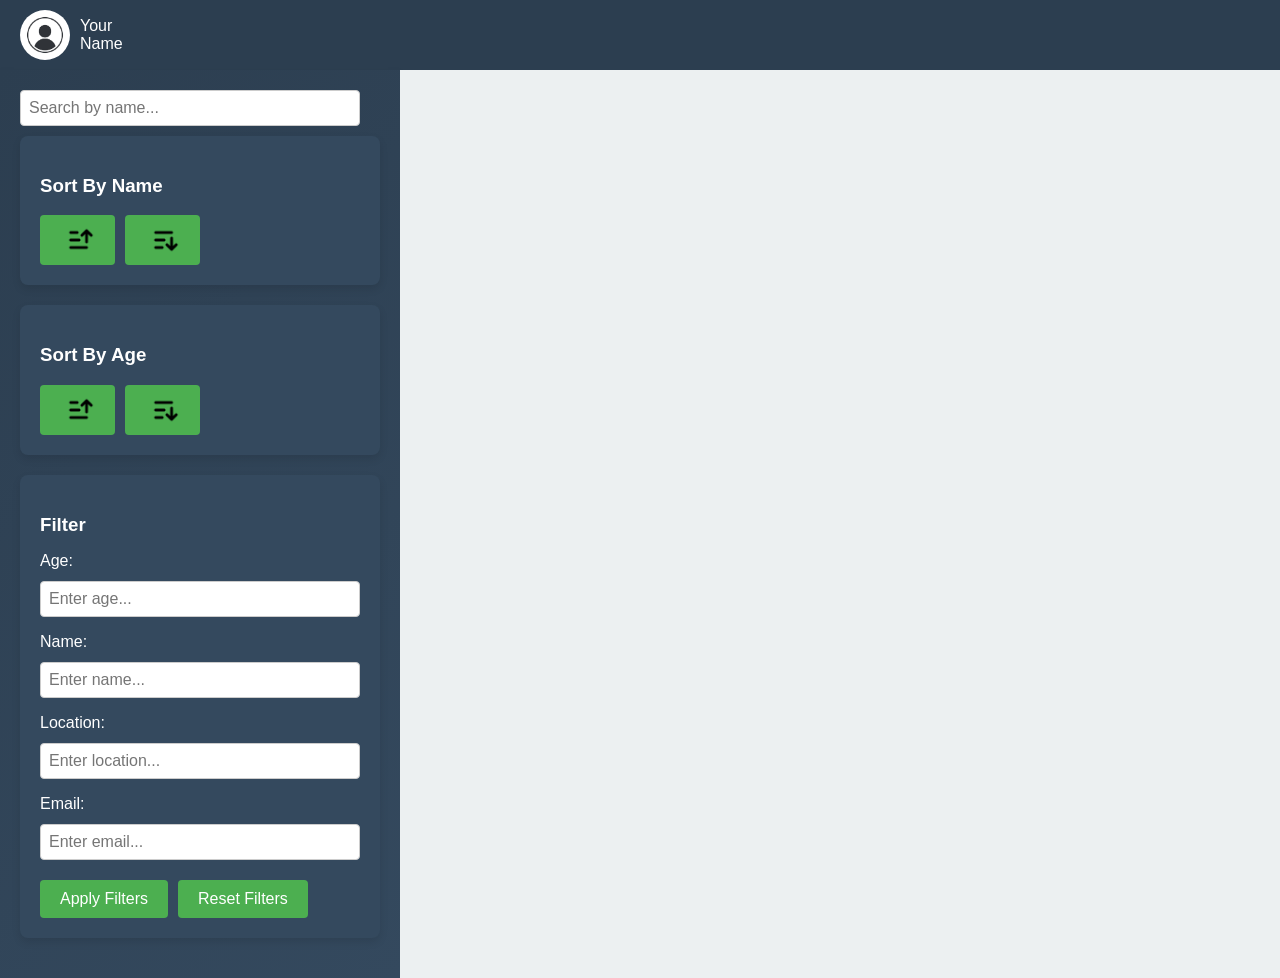
==== index2.html @ a0b68b73 "IAddNormalPathToImages" ====
<!DOCTYPE html>
<html lang="en">
<head>
    <meta charset="UTF-8">
    <meta name="viewport" content="width=device-width, initial-scale=1.0">
    <title>Document</title>
    <link rel="stylesheet" href="style2.css">
</head>

<body>
    <header>
        <div class="head">
            <img src="../photo.jpg" alt="photo">
            <span>Your Name</span>
            <button id="logout-button" class="logout">LogOut</button>
        </div>
    </header>
    <main>
        <div id="manipulate" class="manipulate">
            <input type="text" id="searchInput" placeholder="Search by name...">
            <div class="sort-block">
              <h3>Sort By Name</h3>
              <div class="sort-buttons">
                <button id="sortByNameAsc" class="sort-button" data-sort="nameAsc">
                  <img src="../2.png" alt="" width="30px">
                </button>
                <button id="sortByNameDesc" class="sort-button" data-sort="nameDesc">
                  <img src="../1.png" alt="" width="30px">
                </button>
              </div>
            </div>
            <div class="sort-block">
              <h3>Sort By Age</h3>
              <div class="sort-buttons">
                <button id="sortByAgeAsc" class="sort-button" data-sort="ageAsc">
                  <img src="../2.png" alt="" width="30px">
                </button>
                <button id="sortByAgeDesc" class="sort-button" data-sort="ageDesc">
                  <img src="../1.png" alt="" width="30px">
                </button>
              </div>
            </div>
            <div class="filter-block">
              <h3>Filter</h3>
              <div class="filter-options">
                <label for="filterAge">Age:</label>
                <input type="number" id="filterAge" placeholder="Enter age...">
                
                <label for="filterName">Name:</label>
                <input type="text" id="filterName" placeholder="Enter name...">
          
                <label for="filterLocation">Location:</label>
                <input type="text" id="filterLocation" placeholder="Enter location...">
          
                <label for="filterEmail">Email:</label>
                <input type="text" id="filterEmail" placeholder="Enter email...">
                
                <button id="applyFilters" class="apply-filters">Apply Filters</button>
                <button id="resetFilters" class="reset-filters">Reset Filters</button>
              </div>
            </div>
          </div>
          
          

        <div id="user-cards-container" class="user-cards-container"></div>
    </main>

  <script src="https://code.jquery.com/jquery-3.6.0.min.js"></script>
  <script src="script2.js"></script>
</body>
</html>
---- style2.css ----
/* General Styles */
body, html {
  margin: 0;
  padding: 0;
  font-family: 'Segoe UI', Tahoma, Geneva, Verdana, sans-serif;
  background-color: #f4f4f4;
  color: #333;
  display: flex;
  flex-direction: column;
  height: 100vh;
}

/* Header Styles */
header {
  display: flex;
  justify-content: space-between;
  align-items: center;
  background-color: #2c3e50;
  color: #fff;
  padding: 10px 20px;
  box-shadow: 0 2px 4px rgba(0, 0, 0, 0.1);
}

header .head {
  display: flex;
  align-items: center;
}

header .head img {
  border-radius: 50%;
  width: 50px;
  height: 50px;
  margin-right: 10px;
}

header .logout {
  background-color: #e74c3c;
  color: white;
  width: 120px;
  height: 40px;
  border-radius: 20px;
  border: none;
  font-size: large;
  cursor: pointer;
  transition: background-color 0.3s ease;
  margin-left: 1200px;
}

header .logout:hover {
  background-color: #c0392b;
}

/* Main Styles */
main {
  display: flex;
  flex-grow: 1;
  flex-direction: row;
  width: 100%;
}

#manipulate {
  width: 30%;
  background: linear-gradient(135deg, #2c3e50, #34495e);
  padding: 20px;
  color: white;
  box-shadow: 0 4px 8px rgba(0, 0, 0, 0.1);
}

.user-cards-container {
  display: flex;
  flex-wrap: wrap;
  justify-content: center;
  align-content: flex-start;
  width: 70%;
  padding: 20px;
  background-color: #ecf0f1;
  overflow-y: auto;
}

.user-card {
  border: 1px solid #ddd;
  border-radius: 8px;
  margin: 10px;
  width: 280px;
  box-shadow: 0 4px 8px rgba(0, 0, 0, 0.1);
  background-color: #fff;
  color: #333;
  transition: transform 0.2s ease;
}

.user-card:hover {
  transform: translateY(-5px);
}

.user-card-header {
  display: flex;
  flex-direction: column;
  align-items: center;
  padding: 20px 0;
  background-color: #777777;
  color: white;
  border-radius: 8px 8px 0 0;
  box-shadow: 0 2px 4px rgba(0, 0, 0, 0.2);
}

.user-card-header img {
  border-radius: 50%;
  width: 100px;
  height: 100px;
  margin-bottom: 10px;
  box-shadow: 0 4px 8px rgba(0, 0, 0, 0.2);
}

.user-card-header h2 {
  margin: 0;
  width: 260px;
  font-size: 1.2em;
  text-align: center;
}

.user-card-body {
  display: flex;
  flex-direction: column;
  align-items: center;
  justify-content: center;
  padding: 20px;
  font-size: 1em;
}

.username {
  width: 100%;
  padding: 10px;
  text-align: center;
  color: white;
  margin-bottom: 10px;
  font-weight: bold;
  font-size: 1.2em;
  background-color: #3498db;
  border-radius: 4px;
}

.username.female {
  background-color: #e74c3c;
}

.gender {
  width: 100%;
  padding: 10px;
  text-align: center;
  margin-bottom: 10px;
  font-weight: bold;
  font-size: 1em;
  color: #34495e;
}

.manipulate input[type="text"] {
  width: calc(100% - 20px);
  padding: 10px;
  font-size: 16px;
  border-radius: 5px;
  border: 1px solid #ccc;
  box-sizing: border-box;
}

#searchInput {
  width: calc(100% - 20px);
  margin-bottom: 10px;
  padding: 8px;
  font-size: 16px;
  border: 1px solid #ccc;
  border-radius: 4px;
  box-sizing: border-box;
}

.sort-block, .filter-block {
  margin-bottom: 20px;
  background-color: #34495e;
  padding: 20px;
  border-radius: 8px;
  box-shadow: 0 4px 8px rgba(0, 0, 0, 0.1);
  color: white;
}

.sort-buttons, .filter-options {
  display: flex;
  align-items: center;
  justify-content: flex-start;
}

.sort-button, .apply-filters, .reset-filters {
  background-color: #4CAF50;
  color: white;
  border: none;
  padding: 10px 20px;
  text-align: center;
  text-decoration: none;
  display: inline-block;
  font-size: 16px;
  margin-right: 10px;
  cursor: pointer;
  border-radius: 4px;
  transition: background-color 0.3s ease;
}

.sort-button img {
  vertical-align: middle;
  margin-left: 5px;
}

.apply-filters, .reset-filters {
  background-color: #008CBA;
}

.filter-block {
  margin-bottom: 20px;
}

.filter-block h3 {
  margin-bottom: 10px;
}

.filter-options {
  display: flex;
  flex-wrap: wrap;
}

.filter-options label {
  width: 100%;
  margin-bottom: 5px;
  line-height: 30px;
}

.filter-options input[type="text"],
.filter-options input[type="number"] {
  width: 100%;
  padding: 8px;
  font-size: 16px;
  border-radius: 4px;
  border: 1px solid #ccc;
  margin-bottom: 10px;
}

.filter-options button {
  background-color: #4CAF50;
  color: white;
  border: none;
  padding: 10px 20px;
  text-align: center;
  text-decoration: none;
  display: inline-block;
  font-size: 16px;
  cursor: pointer;
  border-radius: 4px;
  margin-top: 10px;
  transition: background-color 0.3s ease;
}

.filter-options button:hover {
  background-color: #45a049;
}

.reset-filters {
  background-color: #008CBA;
}

.reset-filters:hover {
  background-color: #0077A3;
}

@media (max-width: 600px) {
  .filter-options label {
    width: 100%;
    margin-bottom: 5px;
  }

  .filter-options input[type="text"],
  .filter-options input[type="number"] {
    width: 100%;
    margin-bottom: 10px;
  }
}
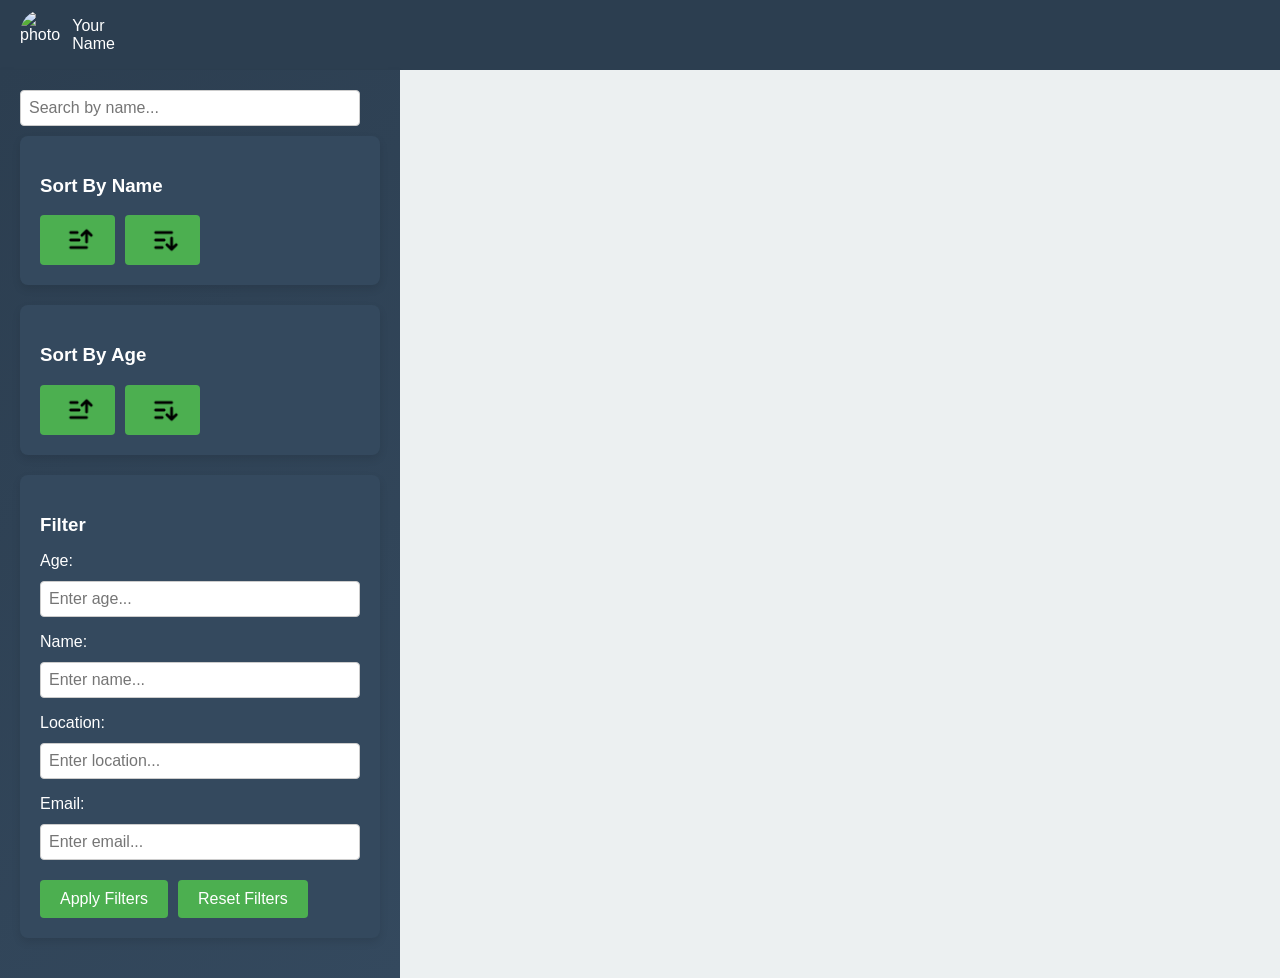
==== commit 5df4f182: "AddNewPhoto" ====
--- a/index2.html
+++ b/index2.html
@@ -10,7 +10,7 @@
 <body>
     <header>
         <div class="head">
-            <img src="../photo.jpg" alt="photo">
+            <img src="../photo.ppg" alt="photo">
             <span>Your Name</span>
             <button id="logout-button" class="logout">LogOut</button>
         </div>
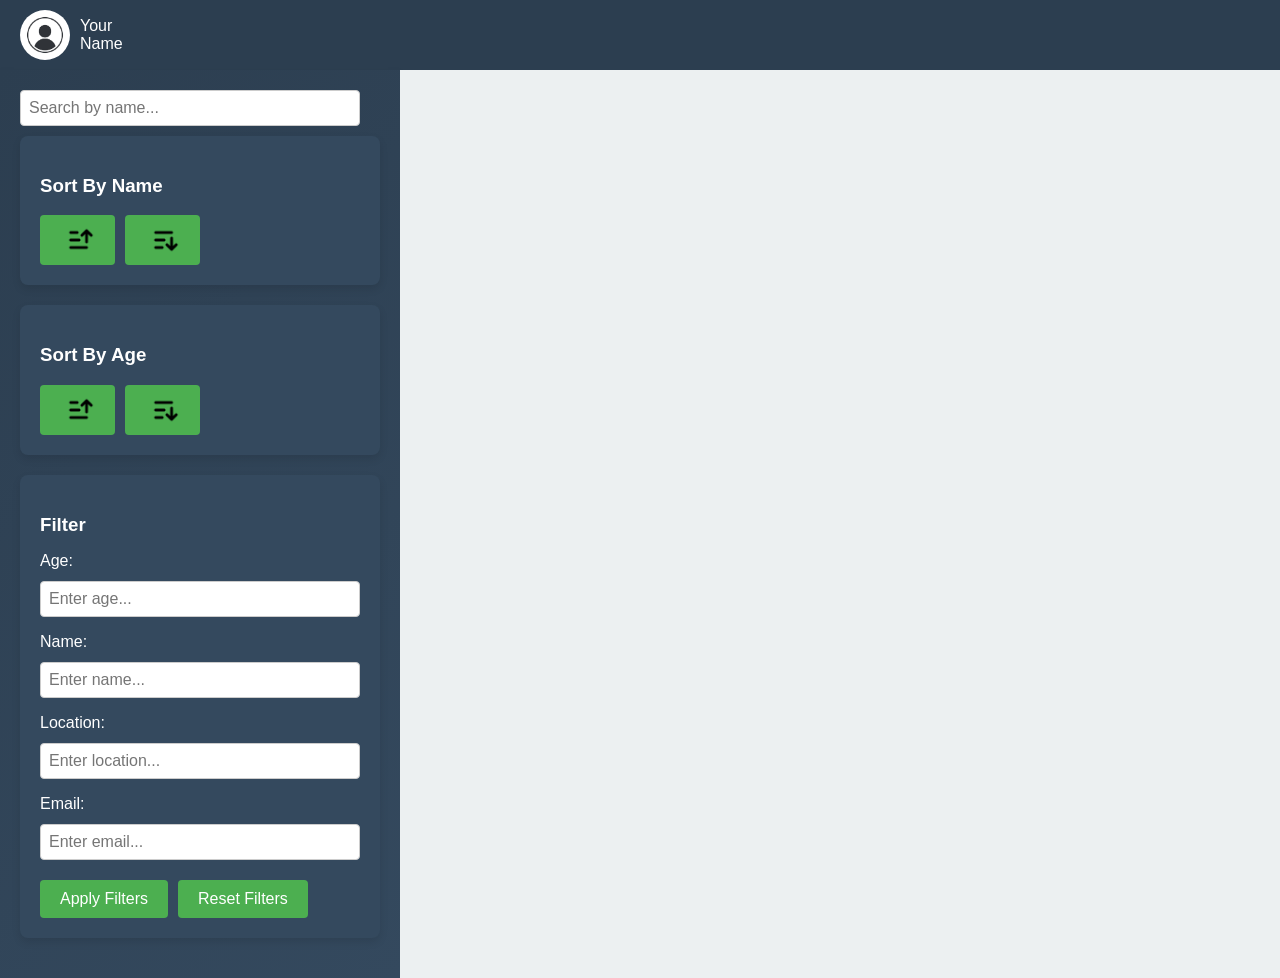
==== commit d2765262: "c" ====
--- a/index2.html
+++ b/index2.html
@@ -10,7 +10,7 @@
 <body>
     <header>
         <div class="head">
-            <img src="../photo.ppg" alt="photo">
+            <img src="../photo.png" alt="photo">
             <span>Your Name</span>
             <button id="logout-button" class="logout">LogOut</button>
         </div>
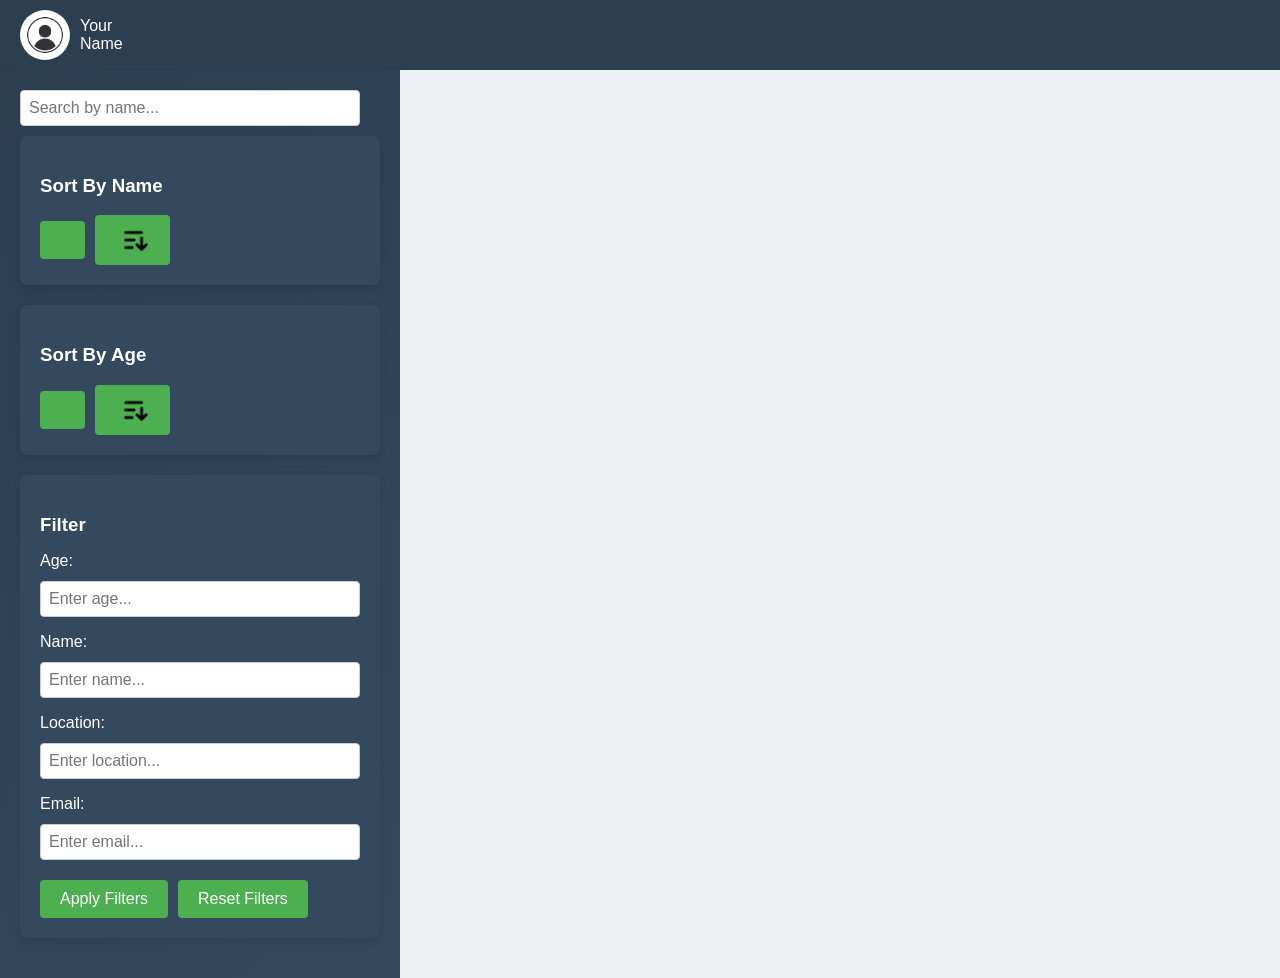
==== commit 2e932ae1: "z" ====
--- a/index2.html
+++ b/index2.html
@@ -22,7 +22,7 @@
               <h3>Sort By Name</h3>
               <div class="sort-buttons">
                 <button id="sortByNameAsc" class="sort-button" data-sort="nameAsc">
-                  <img src="../2.png" alt="" width="30px">
+                  <img src="https://github.com/AndriiLupoi/myprojects/blob/main/1.png?raw=true" alt="" width="30px">
                 </button>
                 <button id="sortByNameDesc" class="sort-button" data-sort="nameDesc">
                   <img src="../1.png" alt="" width="30px">
@@ -33,7 +33,7 @@
               <h3>Sort By Age</h3>
               <div class="sort-buttons">
                 <button id="sortByAgeAsc" class="sort-button" data-sort="ageAsc">
-                  <img src="../2.png" alt="" width="30px">
+                  <img src="https://github.com/AndriiLupoi/myprojects/blob/main/1.png?raw=true" alt="" width="30px">
                 </button>
                 <button id="sortByAgeDesc" class="sort-button" data-sort="ageDesc">
                   <img src="../1.png" alt="" width="30px">
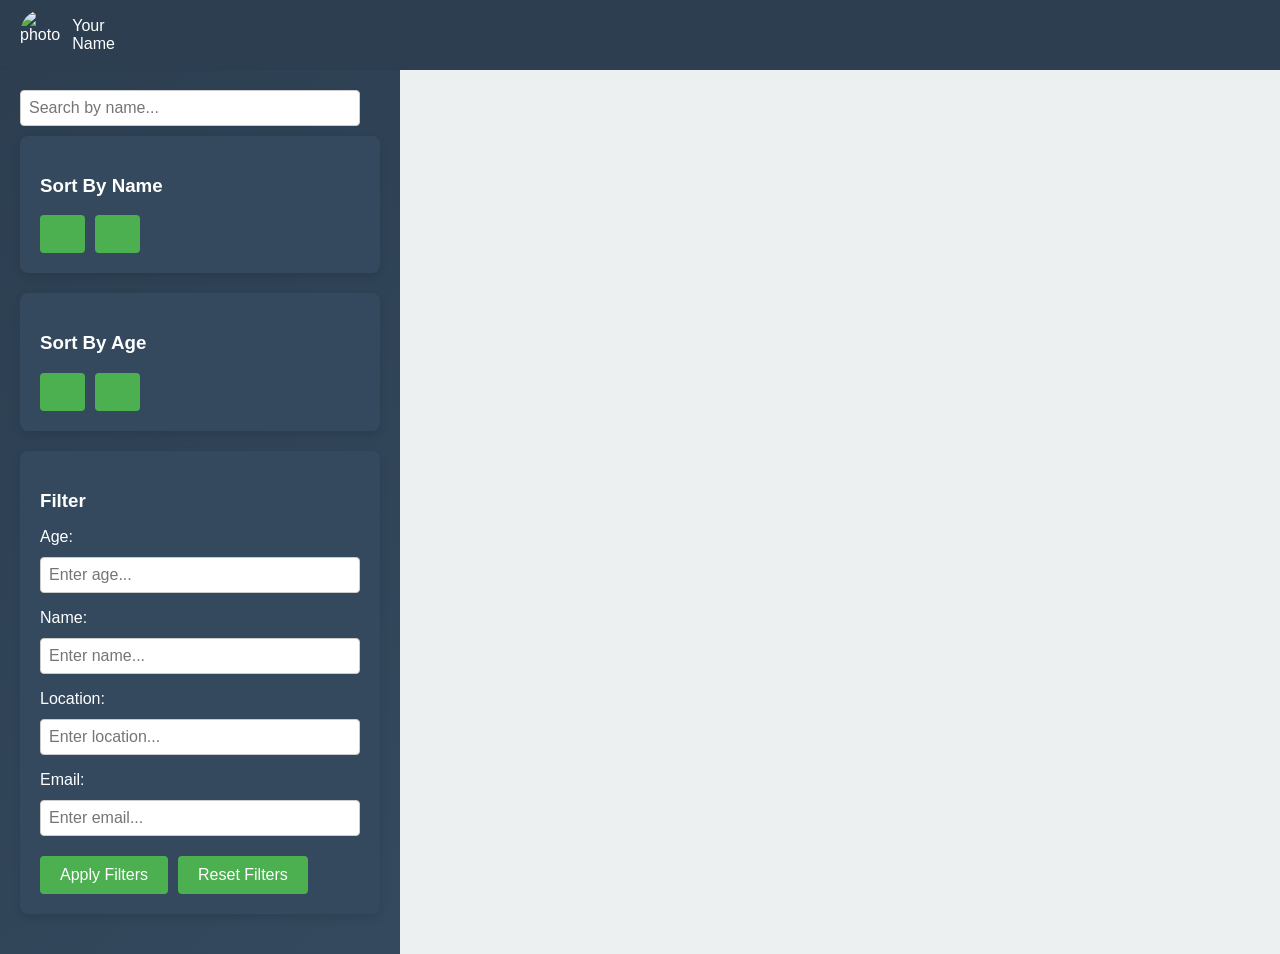
==== commit b616914e: "z" ====
--- a/index2.html
+++ b/index2.html
@@ -10,7 +10,7 @@
 <body>
     <header>
         <div class="head">
-            <img src="../photo.png" alt="photo">
+            <img src="https://github.com/AndriiLupoi/myprojects/blob/main/photo.jpg?raw=true" alt="photo">
             <span>Your Name</span>
             <button id="logout-button" class="logout">LogOut</button>
         </div>
@@ -22,10 +22,10 @@
               <h3>Sort By Name</h3>
               <div class="sort-buttons">
                 <button id="sortByNameAsc" class="sort-button" data-sort="nameAsc">
-                  <img src="https://github.com/AndriiLupoi/myprojects/blob/main/1.png?raw=true" alt="" width="30px">
+                  <img src="https://github.com/AndriiLupoi/myprojects/blob/main/2.jpg?raw=true" alt="" width="30px">
                 </button>
                 <button id="sortByNameDesc" class="sort-button" data-sort="nameDesc">
-                  <img src="../1.png" alt="" width="30px">
+                  <img src="https://github.com/AndriiLupoi/myprojects/blob/main/1.jpg?raw=true" alt="" width="30px">
                 </button>
               </div>
             </div>
@@ -33,10 +33,10 @@
               <h3>Sort By Age</h3>
               <div class="sort-buttons">
                 <button id="sortByAgeAsc" class="sort-button" data-sort="ageAsc">
-                  <img src="https://github.com/AndriiLupoi/myprojects/blob/main/1.png?raw=true" alt="" width="30px">
+                  <img src="https://github.com/AndriiLupoi/myprojects/blob/main/2.jpg?raw=true" alt="" width="30px">
                 </button>
                 <button id="sortByAgeDesc" class="sort-button" data-sort="ageDesc">
-                  <img src="../1.png" alt="" width="30px">
+                  <img src="https://github.com/AndriiLupoi/myprojects/blob/main/1.jpg?raw=true" alt="" width="30px">
                 </button>
               </div>
             </div>
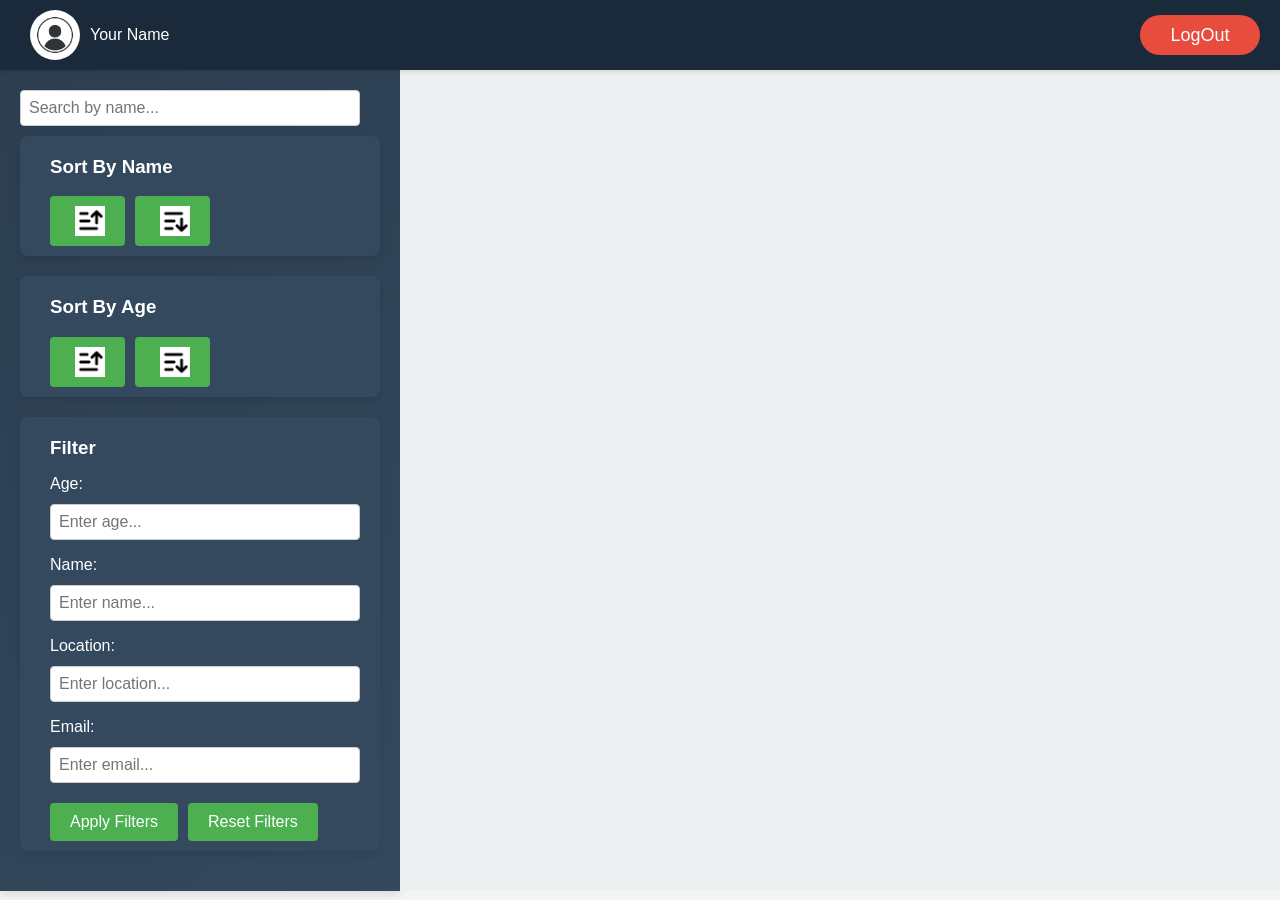
==== commit 7a1fe253: "a" ====
--- a/index2.html
+++ b/index2.html
@@ -10,7 +10,7 @@
 <body>
     <header>
         <div class="head">
-            <img src="https://github.com/AndriiLupoi/myprojects/blob/main/photo.jpg?raw=true" alt="photo">
+            <img src="../photo.jpg" alt="photo">
             <span>Your Name</span>
             <button id="logout-button" class="logout">LogOut</button>
         </div>
@@ -22,10 +22,10 @@
               <h3>Sort By Name</h3>
               <div class="sort-buttons">
                 <button id="sortByNameAsc" class="sort-button" data-sort="nameAsc">
-                  <img src="https://github.com/AndriiLupoi/myprojects/blob/main/2.jpg?raw=true" alt="" width="30px">
+                  <img src="../2.jpg" alt="" width="30px">
                 </button>
                 <button id="sortByNameDesc" class="sort-button" data-sort="nameDesc">
-                  <img src="https://github.com/AndriiLupoi/myprojects/blob/main/1.jpg?raw=true" alt="" width="30px">
+                  <img src="../1.jpg" alt="" width="30px">
                 </button>
               </div>
             </div>
@@ -33,10 +33,10 @@
               <h3>Sort By Age</h3>
               <div class="sort-buttons">
                 <button id="sortByAgeAsc" class="sort-button" data-sort="ageAsc">
-                  <img src="https://github.com/AndriiLupoi/myprojects/blob/main/2.jpg?raw=true" alt="" width="30px">
+                  <img src="../2.jpg" alt="" width="30px">
                 </button>
                 <button id="sortByAgeDesc" class="sort-button" data-sort="ageDesc">
-                  <img src="https://github.com/AndriiLupoi/myprojects/blob/main/1.jpg?raw=true" alt="" width="30px">
+                  <img src="../1.jpg" alt="" width="30px">
                 </button>
               </div>
             </div>
@@ -63,7 +63,9 @@
           
           
 
-        <div id="user-cards-container" class="user-cards-container"></div>
+        <div id="user-cards-container" class="user-cards-container">
+          <div id="loading-indicator" style="display: none;">Loading...</div>
+        </div>
     </main>
 
   <script src="https://code.jquery.com/jquery-3.6.0.min.js"></script>
--- a/style2.css
+++ b/style2.css
@@ -7,15 +7,14 @@
   color: #333;
   display: flex;
   flex-direction: column;
-  height: 100vh;
-}
-
-/* Header Styles */
+}
+
 header {
+  position: relative;
   display: flex;
   justify-content: space-between;
   align-items: center;
-  background-color: #2c3e50;
+  background-color: #1b2a3a;
   color: #fff;
   padding: 10px 20px;
   box-shadow: 0 2px 4px rgba(0, 0, 0, 0.1);
@@ -24,6 +23,7 @@
 header .head {
   display: flex;
   align-items: center;
+  margin: 0 10px 0 10px;
 }
 
 header .head img {
@@ -43,14 +43,16 @@
   font-size: large;
   cursor: pointer;
   transition: background-color 0.3s ease;
-  margin-left: 1200px;
+  position: absolute;
+  right: 0;
+  top: 15px;
+  margin-right: 20px;
 }
 
 header .logout:hover {
   background-color: #c0392b;
 }
 
-/* Main Styles */
 main {
   display: flex;
   flex-grow: 1;
@@ -74,7 +76,6 @@
   width: 70%;
   padding: 20px;
   background-color: #ecf0f1;
-  overflow-y: auto;
 }
 
 .user-card {
@@ -175,7 +176,7 @@
 .sort-block, .filter-block {
   margin-bottom: 20px;
   background-color: #34495e;
-  padding: 20px;
+  padding: 1px 20px 10px 30px;
   border-radius: 8px;
   box-shadow: 0 4px 8px rgba(0, 0, 0, 0.1);
   color: white;
@@ -201,16 +202,13 @@
   border-radius: 4px;
   transition: background-color 0.3s ease;
 }
+
 
 .sort-button img {
   vertical-align: middle;
   margin-left: 5px;
 }
 
-.apply-filters, .reset-filters {
-  background-color: #008CBA;
-}
-
 .filter-block {
   margin-bottom: 20px;
 }
@@ -267,15 +265,59 @@
   background-color: #0077A3;
 }
 
-@media (max-width: 600px) {
-  .filter-options label {
+@media (max-width: 760px) {
+  main {
+    flex-direction: column;
+  }
+
+  #manipulate, .user-cards-container {
     width: 100%;
-    margin-bottom: 5px;
-  }
-
-  .filter-options input[type="text"],
-  .filter-options input[type="number"] {
+  }
+  body, html {
+    display: block;
+    overflow-x: hidden;
+  }
+
+  header {
+    flex-direction: column;
+    align-items: flex-start;
+    padding: 10px;
+  }
+
+  header .head {
+    margin-bottom: 10px;
+  }
+
+  header .logout {
+    position: absolute;
+    top: auto;
+    right: 0;
+    margin-right: 10px;
     width: 100%;
-    margin-bottom: 10px;
-  }
-}
+    max-width: 120px;
+    margin-top: 10px;
+
+  }
+  .apply-filters{
+    margin-right: 87px;
+  }
+  .reset-filters{
+    margin-right: 0;
+  }
+
+  .sort-block, .filter-block{
+    width: 80%;
+  }
+
+  #searchInput{
+    width: 92%;
+  }
+
+  .user-cards-container {
+    padding: 10px;
+  }
+
+  .user-card {
+    width: 63.5%;
+  }
+}
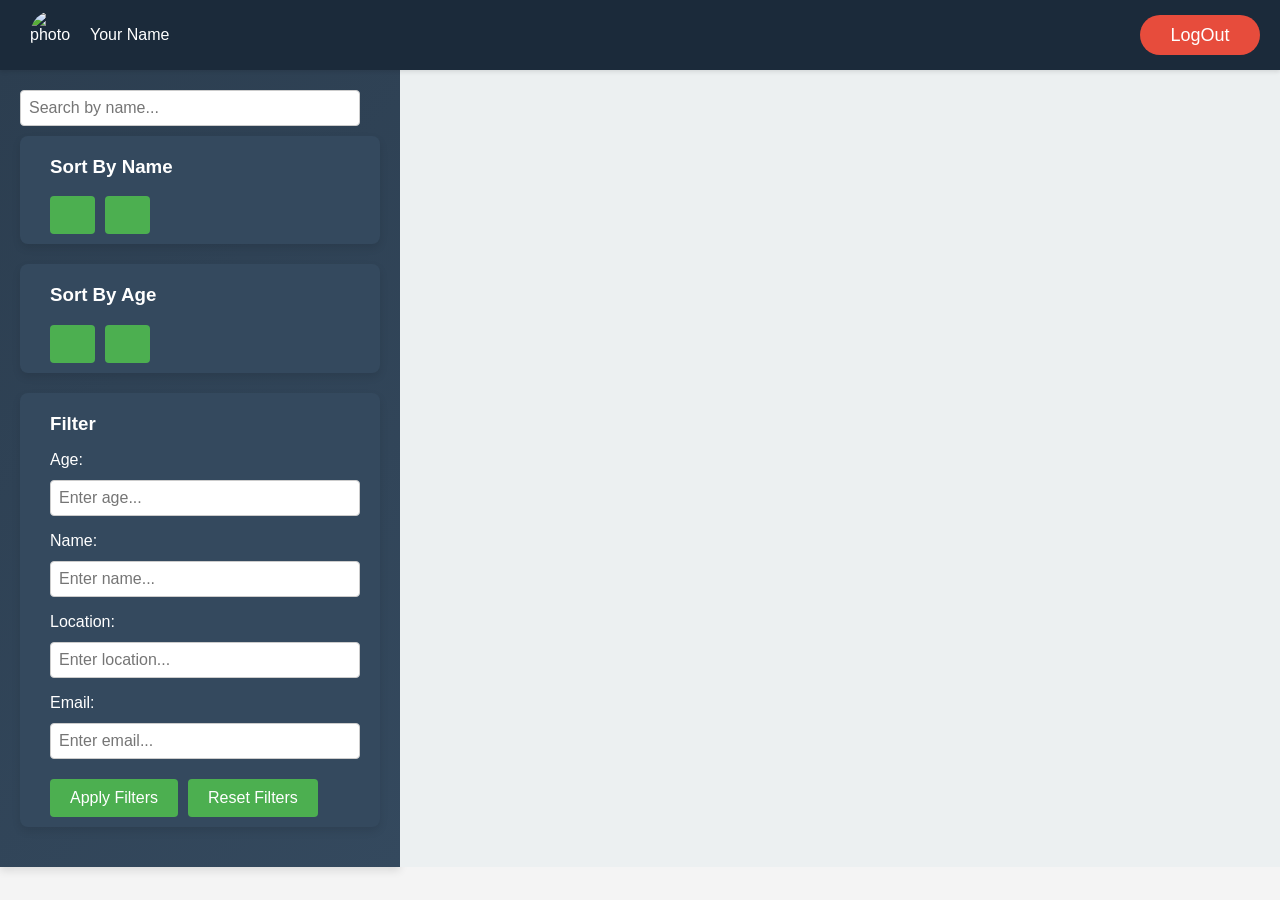
==== commit 0dc0f92d: "c" ====
--- a/index2.html
+++ b/index2.html
@@ -10,7 +10,7 @@
 <body>
     <header>
         <div class="head">
-            <img src="../photo.jpg" alt="photo">
+            <img src="https://github.com/AndriiLupoi/myprojects/blob/main/photo.jpg?raw=true" alt="photo">
             <span>Your Name</span>
             <button id="logout-button" class="logout">LogOut</button>
         </div>
@@ -22,10 +22,10 @@
               <h3>Sort By Name</h3>
               <div class="sort-buttons">
                 <button id="sortByNameAsc" class="sort-button" data-sort="nameAsc">
-                  <img src="../2.jpg" alt="" width="30px">
+                  <img src="https://github.com/AndriiLupoi/myprojects/blob/main/2.jpg?raw=true" alt="" width="30px">
                 </button>
                 <button id="sortByNameDesc" class="sort-button" data-sort="nameDesc">
-                  <img src="../1.jpg" alt="" width="30px">
+                  <img src="https://github.com/AndriiLupoi/myprojects/blob/main/1.jpg?raw=true" alt="" width="30px">
                 </button>
               </div>
             </div>
@@ -33,10 +33,10 @@
               <h3>Sort By Age</h3>
               <div class="sort-buttons">
                 <button id="sortByAgeAsc" class="sort-button" data-sort="ageAsc">
-                  <img src="../2.jpg" alt="" width="30px">
+                  <img src="https://github.com/AndriiLupoi/myprojects/blob/main/2.jpg?raw=true" alt="" width="30px">
                 </button>
                 <button id="sortByAgeDesc" class="sort-button" data-sort="ageDesc">
-                  <img src="../1.jpg" alt="" width="30px">
+                  <img src="https://github.com/AndriiLupoi/myprojects/blob/main/1.jpg?raw=true" alt="" width="30px">
                 </button>
               </div>
             </div>
@@ -64,11 +64,11 @@
           
 
         <div id="user-cards-container" class="user-cards-container">
-          <div id="loading-indicator" style="display: none;">Loading...</div>
         </div>
     </main>
 
-  <script src="https://code.jquery.com/jquery-3.6.0.min.js"></script>
+    <script src="https://code.jquery.com/jquery-3.6.0.min.js"></script>
+
   <script src="script2.js"></script>
 </body>
 </html>
--- a/style2.css
+++ b/style2.css
@@ -265,6 +265,17 @@
   background-color: #0077A3;
 }
 
+.show-more-button{
+  width: 130px;
+  background-color: #34495e;
+  border-radius: 20px;
+  height: 40px;
+  color: white;
+}
+.show-more-button:hover{
+  background-color: #1b2a3a;
+}
+
 @media (max-width: 760px) {
   main {
     flex-direction: column;
